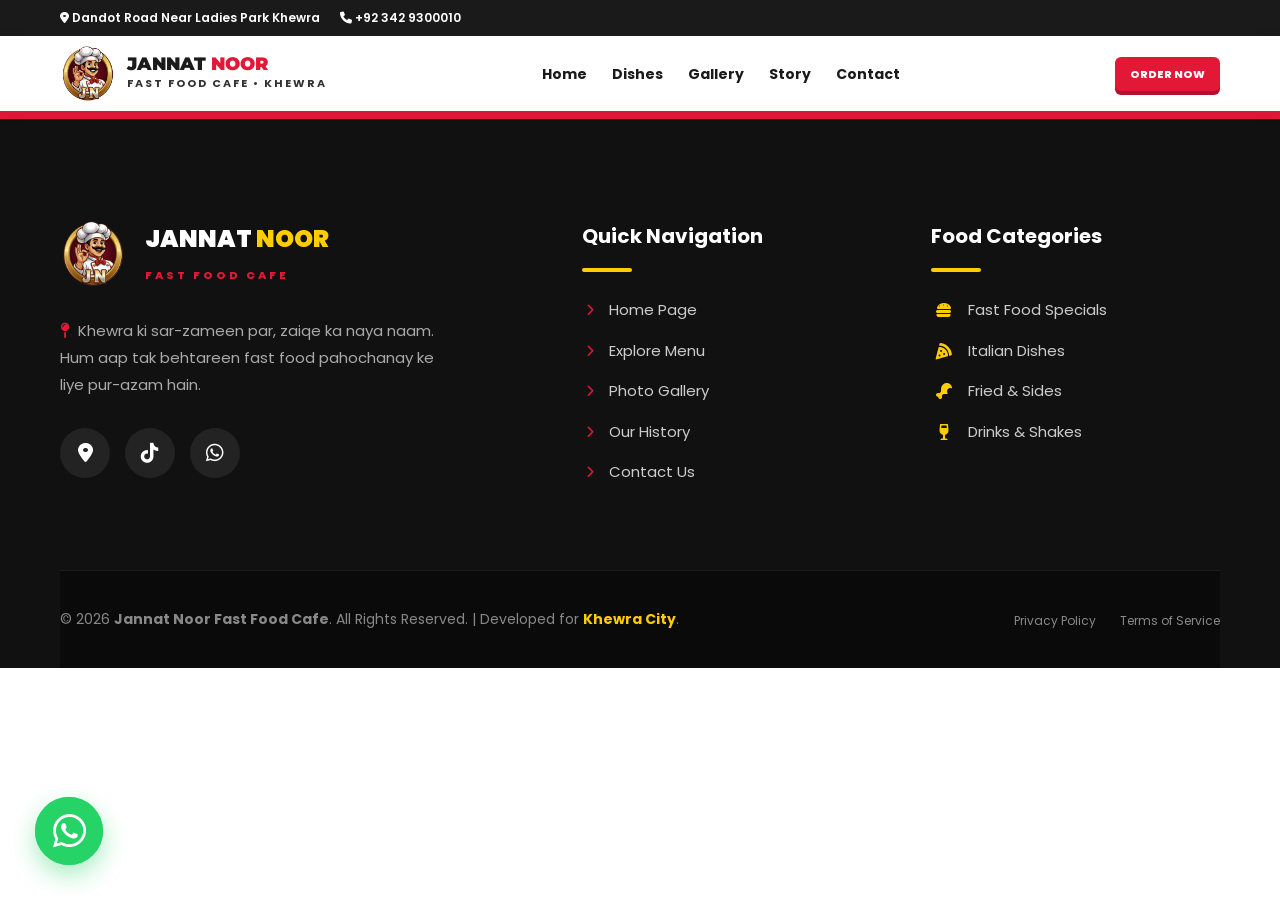
==== about.html @ 12963f81 "Add files via upload" ====
<!DOCTYPE html>
<html lang="en">
<head>
    <meta charset="UTF-8">
    <meta name="viewport" content="width=device-width, initial-scale=1.0">
    <title>Jannat Noor Fast Food Cafe in Khewra</title>
    
    <link rel="stylesheet" href="https://cdnjs.cloudflare.com/ajax/libs/font-awesome/6.0.0/css/all.min.css">
    <link rel="icon" type="image/png" href="images/jannatnoorfastfood_favicon.png">

    <link rel="preconnect" href="https://fonts.googleapis.com">
    <link rel="preconnect" href="https://fonts.gstatic.com" crossorigin>
    <link href="https://fonts.googleapis.com/css2?family=Montserrat:wght@700;900&family=Poppins:wght@300;400;600;700&display=swap" rel="stylesheet">
     
    <link rel="stylesheet" href="style.css">
<body>
    <div class="sidebar-overlay" id="overlay"></div>

    <div class="sidebar" id="sidebar">
        <i class="fa fa-times close-sidebar" id="closeBtn"></i>
        <ul class="side-menu">
            <li><a href="index.html"><i class="fa fa-home"></i> Home</a></li>
            <li><a href="menu.html"><i class="fa fa-utensils"></i> Our Dishes</a></li>
            <li><a href="gallery.html"><i class="fa fa-camera"></i> Photo Gallery</a></li>
            <li><a href="about.html"><i class="fa fa-info-circle"></i> Our Story</a></li>
            <li><a href="contact.html"><i class="fa fa-map-marker-alt"></i> Find Us</a></li>
        </ul>
        <a href="https://wa.me/+923429300010" class="nav-order-btn" style="display: block; text-align: center; margin-top: 20px;">Order Now</a>
    </div>

    <section id="top-bar">
        <div class="top-bar-container">
            <div class="top-bar-info">
                <span><i class="fa fa-map-marker-alt"></i> Dandot Road Near Ladies Park Khewra</span>
                <span><i class="fa fa-phone"></i> +92 342 9300010</span>
            </div>
        </div>
    </section>

    <header id="main-header">
        <div class="header-container">
            <div class="sidebar-toggle" id="openBtn">
                <i class="fa fa-bars"></i>
            </div>

            <a href="index.html" class="brand-wrapper">
                <img src="images/jannatnoorfastfood_favicon.png" alt="Logo" class="main-logo">
                <div class="brand-text-box">
                    <h1 class="brand-name">Jannat <span>Noor</span></h1>
                    <span class="brand-location">Fast Food Cafe • Khewra</span>
                </div>
            </a>

            <nav>
                <ul class="desktop-nav">
                    <li><a href="index.html">Home</a></li>
                    <li><a href="menu.html">Dishes</a></li>
                    <li><a href="gallery.html">Gallery</a></li>
                    <li><a href="about.html">Story</a></li>
                    <li><a href="contact.html">Contact</a></li>

                </ul>
            </nav>

            <a href="https://wa.me/+923429300010" class="nav-order-btn" style="font-size: 11px; padding: 8px 15px; display: inline-block; @media (min-width: 1024px) { display: none; }">Order Now</a>
        </div>
    </header>

    <footer id="site-footer" class="footer-commercial">
        <div class="container footer-wrapper">
            
            <div class="footer-grid-layout">
                
                <div class="footer-col brand-col" data-aos="fade-up">
                    <div class="footer-logo-box">
                        <img src="images/jannatnoorfastfood_favicon.png" alt="Jannat Noor Footer Logo" class="footer-logo-img">
                        <div class="footer-brand-text">
                            <h4>JANNAT <span>NOOR</span></h4>
                            <small>Fast Food Cafe</small>
                        </div>
                    </div>
                    <p class="brand-bio-text">
                        <i class="fa-solid fa-map-pin" style="color: var(--clr-red); margin-right: 5px;"></i>
                        Khewra ki sar-zameen par, zaiqe ka naya naam. Hum aap tak behtareen fast food pahochanay ke liye pur-azam hain.
                    </p>
                    <div class="footer-social-icons">
                        
                        <a href="http://googleusercontent.com/maps.google.com/9" target="_blank" title="Location on Maps" class="social-icon-box maps-hover">
                            <i class="fa-solid fa-location-dot"></i>
                        </a>
                        
                        <a href="https://www.tiktok.com/@jannatnoorfastcafe" target="_blank" title="TikTok" class="social-icon-box tiktok-hover">
                            <i class="fa-brands fa-tiktok"></i>
                        </a>
                        <a href="https://wa.me/+923429300010" target="_blank" title="WhatsApp" class="social-icon-box whatsapp-hover">
                            <i class="fa-brands fa-whatsapp"></i>
                        </a>
                    </div>
                </div>

                <div class="footer-col links-col" data-aos="fade-up" data-delay="150">
                    <h5 class="footer-heading">Quick Navigation</h5>
                    <div class="footer-line"></div>
                    <ul class="footer-links-list">
                        <li><a href="index.html"><i class="fa-solid fa-chevron-right link-arrow"></i> Home Page</a></li>
                        <li><a href="menu.html"><i class="fa-solid fa-chevron-right link-arrow"></i> Explore Menu</a></li>
                        <li><a href="gallery.html"><i class="fa-solid fa-chevron-right link-arrow"></i> Photo Gallery</a></li>
                        <li><a href="about.html"><i class="fa-solid fa-chevron-right link-arrow"></i> Our History</a></li>
                        <li><a href="contact.html"><i class="fa-solid fa-chevron-right link-arrow"></i> Contact Us</a></li>
                    </ul>
                </div>

                <div class="footer-col links-col" data-aos="fade-up" data-delay="300">
                    <h5 class="footer-heading">Food Categories</h5>
                    <div class="footer-line"></div>
                    <ul class="footer-links-list">
                        <li><a href="menu.html#fast-food"><i class="fa-solid fa-burger category-icon"></i> Fast Food Specials</a></li>
                        <li><a href="menu.html#italian"><i class="fa-solid fa-pizza-slice category-icon"></i> Italian Dishes</a></li>
                        <li><a href="menu.html#fried-sides"><i class="fa-solid fa-drumstick-bite category-icon"></i> Fried & Sides</a></li>
                        
                        <li><a href="menu.html#drinks"><i class="fa-solid fa-wine-glass category-icon"></i> Drinks & Shakes</a></li>
                    </ul>
                </div>

            </div>

            <div class="footer-bottom-bar">
                <div class="bottom-flex-container">
                    <div class="copyright-text">
                        <p>© 2026 <strong>Jannat Noor Fast Food Cafe</strong>. All Rights Reserved. | Developed for <span>Khewra City</span>.</p>
                    </div>
                    <div class="footer-legal-links">
                        <a href="privacy-policy.html">Privacy Policy</a>
                        <a href="terms.html">Terms of Service</a>
                    </div>
                </div>
            </div>

        </div>
    </footer>

    <a href="https://wa.me/+923429300010" class="floating-whatsapp-btn" target="_blank">
        <i class="fa-brands fa-whatsapp"></i>
        <span class="pulse-ring"></span>
    </a>

    <button id="scrollToTopBtn" title="Go to top">
        <i class="fa-solid fa-arrow-up"></i>
    </button>
    <script src="script.js"></script>
</body>
</html>
---- style.css ----
:root {
            --clr-yellow: #ffcc00;
            --clr-red: #e31837;
            --clr-red-dark: #b2122d;
            --clr-black: #1a1a1a;
            --clr-white: #ffffff;
            --clr-text: #333333;
            --transition-smooth: all 0.4s cubic-bezier(0.165, 0.84, 0.44, 1);
            --radius-main: 6px;
        }

        * { margin: 0; padding: 0; box-sizing: border-box; outline: none; }
        body { font-family: 'Poppins', sans-serif; background-color: var(--clr-white); color: var(--clr-text); line-height: 1.7; overflow-x: hidden; }

        /* 1. TOP BAR - Clean Location & Contact */
        #top-bar { background-color: var(--clr-black); color: var(--clr-white); padding: 8px 0; font-size: 12px; font-weight: 600; }
        .top-bar-container { max-width: 1200px; margin: 0 auto; padding: 0 20px; display: flex; justify-content: space-between; align-items: center; }
        .top-bar-info { display: flex; gap: 20px; width: 100%; justify-content: center; }
        @media (min-width: 768px) { .top-bar-info { justify-content: flex-start; } }

        /* 2. HEADER - Logo + Brand Name + Order Now */
        #main-header { background: var(--clr-white); padding: 10px 0; position: sticky; top: 0; z-index: 1000; box-shadow: 0 2px 15px rgba(0,0,0,0.05); }
        .header-container { max-width: 1200px; margin: 0 auto; padding: 0 20px; display: flex; justify-content: space-between; align-items: center; }
        
        /* Logo & Brand Text Combined */
        .brand-wrapper { display: flex; align-items: center; gap: 12px; text-decoration: none; }
        .main-logo { height: 55px; width: auto; transition: 0.4s; }
        .brand-text-box { display: flex; flex-direction: column; }
        .brand-name { font-family: 'Montserrat', sans-serif; font-weight: 900; color: var(--clr-black); font-size: 18px; line-height: 1.1; text-transform: uppercase; }
        .brand-name span { color: var(--clr-red); }
        .brand-location { font-size: 11px; font-weight: 700; color: var(--clr-text); letter-spacing: 2px; text-transform: uppercase; }

        /* Sidebar Toggle Button */
        .sidebar-toggle { font-size: 24px; cursor: pointer; color: var(--clr-black); display: block; }
        @media (min-width: 1024px) { .sidebar-toggle { display: none; } }

        /* Desktop Nav - Hidden on mobile */
        .desktop-nav { display: none; gap: 25px; list-style: none; }
        @media (min-width: 1024px) { .desktop-nav { display: flex; align-items: center; } }
        .desktop-nav a { text-decoration: none; color: var(--clr-black); font-weight: 700; font-size: 14px; transition: 0.3s; }
        .desktop-nav a:hover { color: var(--clr-red); }

        /* Header Order Button */
        .nav-order-btn { background-color: var(--clr-red); color: white !important; padding: 10px 20px; border-radius: var(--radius-main); font-weight: 800; font-size: 13px; text-transform: uppercase; text-decoration: none; box-shadow: 0 4px 0 var(--clr-red-dark); transition: 0.2s; }
        .nav-order-btn:hover { transform: translateY(2px); box-shadow: 0 2px 0 var(--clr-red-dark); }

        /* 3. SIDEBAR NAVIGATION (Mobile Interaction) */
        .sidebar { position: fixed; top: 0; left: -280px; width: 280px; height: 100%; background: var(--clr-black); z-index: 2000; transition: 0.4s var(--transition-smooth); padding: 40px 30px; }
        .sidebar.active { left: 0; }
        .sidebar-overlay { position: fixed; top: 0; left: 0; width: 100%; height: 100%; background: rgba(0,0,0,0.5); z-index: 1999; display: none; }
        .sidebar-overlay.active { display: block; }
        .close-sidebar { position: absolute; top: 20px; right: 20px; color: white; font-size: 24px; cursor: pointer; }
        .side-menu { list-style: none; margin-top: 40px; }
        .side-menu li { margin-bottom: 25px; }
        .side-menu a { color: white; text-decoration: none; font-size: 18px; font-weight: 600; display: flex; align-items: center; gap: 15px; }
        .side-menu a:hover { color: var(--clr-yellow); }

        /* 4. HERO AREA & LARGER STRIP */
        #hero-area { background-color: var(--clr-yellow); padding: 80px 0; overflow: hidden; position: relative; }
        .hero-overlay { max-width: 1200px; margin: 0 auto; padding: 0 20px; display: flex; align-items: center; flex-direction: row; }
        .hero-text-content { flex: 1.2; }
        .hero-visual { flex: 0.8; display: flex; justify-content: center; }

        /* Larger Welcome Strip */
        .hero-subtitle { background: var(--clr-white); color: var(--clr-black); display: inline-block; padding: 12px 25px; font-weight: 900; font-size: 16px; margin-bottom: 25px; border-radius: 4px; box-shadow: 4px 4px 0 rgba(0,0,0,0.1); text-transform: uppercase; letter-spacing: 1px; }
        
        .hero-title { font-family: 'Montserrat', sans-serif; font-size: clamp(2rem, 5vw, 4rem); font-weight: 900; line-height: 1.1; margin-bottom: 25px; }
        .hero-title span { color: var(--clr-red); text-shadow: 2px 2px 0 rgba(0,0,0,0.05); }
        .hero-description { font-size: 1.1rem; color: rgba(0,0,0,0.7); margin-bottom: 35px; max-width: 550px; }

        .btn { display: inline-block; padding: 16px 36px; font-family: 'Montserrat', sans-serif; font-weight: 700; text-transform: uppercase; text-decoration: none; border-radius: var(--radius-main); transition: 0.3s; }
        .btn-main { background-color: var(--clr-red); color: white; box-shadow: 0 5px 0 var(--clr-red-dark); }
        .btn-outline { background-color: white; color: var(--clr-black); margin-left: 10px; border: 2px solid var(--clr-black); }

        /* VISUAL SYMBOLS IN STATS */
        .hero-stats { display: flex; gap: 20px; margin-top: 50px; flex-wrap: wrap; }
        .stat-item { background: rgba(255,255,255,0.6); padding: 15px 20px; border-radius: 8px; display: flex; align-items: center; gap: 12px; border: 1px solid rgba(255,255,255,0.8); flex: 1; min-width: 160px; }
        .stat-icon { background: var(--clr-red); color: white; width: 40px; height: 40px; border-radius: 50%; display: flex; align-items: center; justify-content: center; font-size: 18px; }
        .stat-number { font-weight: 800; font-size: 13px; color: var(--clr-black); text-transform: uppercase; line-height: 1.2; }

        .main-brand-img { width: 100%; max-width: 500px; filter: drop-shadow(0 20px 30px rgba(0,0,0,0.15)); animation: floating 6s ease-in-out infinite; }
        @keyframes floating { 0%, 100% { transform: translateY(0); } 50% { transform: translateY(-20px); } }

        @media (max-width: 992px) {
            .hero-overlay { flex-direction: column-reverse; text-align: center; }
            .hero-text-content { margin-top: 40px; }
            .hero-actions { justify-content: center; }
            .hero-stats { justify-content: center; }
        }

        /* --- ABOUT US STYLING --- */
        #about-us-section { padding: 100px 0; background-color: var(--clr-white); overflow: hidden; }
        .about-wrapper { max-width: 1100px; margin: 0 auto; padding: 0 20px; }

        /* CEO Header Animation */
        .ceo-visual-header { text-align: center; margin-bottom: 60px; position: relative; }
        .ceo-img-container { 
            position: relative; 
            width: 300px; 
            height: 300px; 
            margin: 0 auto 30px; 
            border-radius: 50%; 
            padding: 10px;
            background: linear-gradient(45deg, var(--clr-red), var(--clr-yellow));
            animation: pulseGlow 3s infinite;
        }
        .ceo-img { width: 100%; height: 100%; border-radius: 50%; object-fit: cover; border: 5px solid white; transition: 0.5s; }
        .ceo-img-container:hover .ceo-img { transform: scale(1.05); }
        .ceo-badge { position: absolute; bottom: 0; right: 0; background: var(--clr-red); color: white; padding: 8px 15px; border-radius: 50px; font-size: 11px; font-weight: 800; text-transform: uppercase; box-shadow: 0 5px 15px rgba(0,0,0,0.2); }

        .ceo-name-tag h3 { font-size: 24px; margin-bottom: 5px; }
        .ceo-name-tag p { color: var(--clr-red); font-weight: 800; text-transform: uppercase; font-size: 12px; letter-spacing: 1px; }

        /* Centered Headings */
        .about-text-center { text-align: center; max-width: 800px; margin: 0 auto 60px; }
        .sub-badge-center { color: var(--clr-red); font-weight: 800; text-transform: uppercase; font-size: 14px; letter-spacing: 2px; }
        .main-heading-center { font-size: clamp(2rem, 5vw, 3rem); margin: 15px 0; }
        .main-heading-center span { color: var(--clr-red); }
        .divider-center { width: 80px; height: 5px; background: var(--clr-yellow); margin: 0 auto 30px; }
        .about-description-center { font-size: 1.1rem; color: #555; }

        /* Vision & Mission Grid (Left & Right) */
        .vm-split-grid { display: flex; gap: 30px; }
        .vm-box { flex: 1; background: #fffdf5; padding: 40px; border-radius: 12px; border: 1px solid #f9f0d5; text-align: center; transition: 0.4s; }
        .vm-box:hover { transform: translateY(-10px); background: white; border-color: var(--clr-red); box-shadow: 0 15px 40px rgba(0,0,0,0.05); }
        .vm-icon { font-size: 35px; color: var(--clr-red); margin-bottom: 20px; }
        .vm-box h4 { font-size: 20px; margin-bottom: 15px; }
        .vm-box p { font-size: 14px; color: #666; }

        /* --- FEATURES STYLING --- */
        #services-features { padding: 100px 0; background-color: #fafafa; }
        .section-header-center { text-align: center; margin-bottom: 60px; }
        .feature-main-title { font-size: 2.5rem; }
        .feature-main-title span { color: var(--clr-red); }

        .features-commercial-grid { display: grid; grid-template-columns: repeat(4, 1fr); gap: 20px; }
        .feature-commercial-card { 
            background: white; 
            padding: 35px 25px; 
            border-radius: 12px; 
            text-align: center; 
            box-shadow: 0 5px 15px rgba(0,0,0,0.03); 
            transition: 0.4s; 
            border-top: 4px solid var(--clr-yellow); 
        }
        .feature-commercial-card:hover { transform: translateY(-10px); border-top-color: var(--clr-red); box-shadow: 0 15px 35px rgba(227, 24, 55, 0.1); }
        
        .f-symbol-box { font-size: 40px; color: var(--clr-red); margin-bottom: 20px; }
        .feature-commercial-card h4 { font-size: 17px; margin-bottom: 15px; }
        .feature-commercial-card p { font-size: 13px; color: #777; margin-bottom: 20px; }
        
        .f-check-list { list-style: none; text-align: left; border-top: 1px solid #eee; padding-top: 15px; }
        .f-check-list li { font-size: 11px; font-weight: 700; color: #333; margin-bottom: 5px; display: flex; align-items: center; gap: 8px; }
        .f-check-list li i { color: var(--clr-red); font-size: 10px; }

        /* --- MOBILE INTERACTIVE QUERIES --- */
        @media (max-width: 992px) {
            .features-commercial-grid { grid-template-columns: repeat(2, 1fr); }
            .vm-split-grid { flex-direction: column; }
        }

        @media (max-width: 600px) {
            .features-commercial-grid { grid-template-columns: 1fr; }
            .ceo-img-container { width: 180px; height: 180px; }
            .feature-main-title { font-size: 1.8rem; }
            .vm-box { padding: 30px 20px; }
        }

        @keyframes pulseGlow {
            0% { box-shadow: 0 0 0 0 rgba(227, 24, 55, 0.4); }
            70% { box-shadow: 0 0 0 20px rgba(227, 24, 55, 0); }
            100% { box-shadow: 0 0 0 0 rgba(227, 24, 55, 0); }
        }
  
        /* ============================================================
           10. CATEGORY GRID STYLING
           ============================================================ */
        .category-section {
            padding: 100px 0;
            background-color: var(--clr-white);
            position: relative;
        }

        .menu-wrapper {
            max-width: 1200px;
            margin: 0 auto;
            padding: 0 20px;
        }

        /* Header Styling */
        .menu-header-box {
            text-align: center;
            max-width: 700px;
            margin: 0 auto 60px;
        }

        .commercial-badge {
            color: var(--clr-red);
            font-weight: 800;
            text-transform: uppercase;
            font-size: 13px;
            letter-spacing: 2px;
            display: block;
            margin-bottom: 10px;
        }

        .menu-title-main {
            font-size: clamp(2.2rem, 5vw, 3rem);
            margin-bottom: 20px;
        }

        .menu-title-main span { color: var(--clr-red); }

        .red-bar-divider {
            width: 70px;
            height: 5px;
            background-color: var(--clr-yellow);
            margin: 0 auto 25px;
            border-radius: 50px;
        }

        .menu-intro-text {
            color: var(--clr-text-light);
            font-size: 1.1rem;
            line-height: 1.6;
        }

        /* --- THE CATEGORY GRID --- */
        .category-main-grid {
            display: grid;
            grid-template-columns: repeat(4, 1fr);
            gap: 25px;
            margin-bottom: 60px;
        }

        .category-type-card {
            background: white;
            border-radius: 15px;
            overflow: hidden;
            display: block;
            text-decoration: none;
            box-shadow: 0 10px 30px rgba(0,0,0,0.05);
            transition: var(--transition-smooth);
            border: 1px solid #f0f0f0;
            text-align: center;
        }

        .category-type-card:hover {
            transform: translateY(-12px);
            box-shadow: 0 25px 50px rgba(227, 24, 55, 0.12);
            border-color: var(--clr-red);
        }

        /* Card Top Visual */
        .card-visual {
            height: 200px;
            position: relative;
            display: flex;
            align-items: center;
            justify-content: center;
            overflow: hidden;
        }

        .bg-light-red { background-color: #fff5f5; }
        .bg-light-yellow { background-color: #fffdf0; }
        .bg-light-gray { background-color: #f8f9fa; }
        .bg-light-blue { background-color: #f0f7ff; }

        .type-img {
            width: 200px;
            height: auto;
            z-index: 2;
            transition: 0.5s;
            filter: drop-shadow(0 10px 15px rgba(0,0,0,0.1));
        }

        .floating-icon {
            position: absolute;
            font-size: 80px;
            color: rgba(0,0,0,0.03);
            right: -10px;
            bottom: -10px;
            transform: rotate(-15deg);
            transition: 0.4s;
        }

        .category-type-card:hover .type-img {
            transform: scale(1.2) rotate(5deg);
        }

        .category-type-card:hover .floating-icon {
            color: rgba(227, 24, 55, 0.05);
            transform: rotate(0deg) scale(1.1);
        }

        /* Card Info */
        .card-info {
            padding: 30px 20px;
        }

        .card-info h3 {
            font-size: 1.4rem;
            margin-bottom: 8px;
            color: var(--clr-black);
            transition: 0.3s;
        }

        .category-type-card:hover h3 { color: var(--clr-red); }

        .card-info p {
            font-size: 13px;
            color: var(--clr-text-light);
            margin-bottom: 20px;
            font-weight: 500;
        }

        .explore-btn {
            font-size: 12px;
            font-weight: 800;
            color: var(--clr-red);
            text-transform: uppercase;
            letter-spacing: 1px;
            display: flex;
            align-items: center;
            justify-content: center;
            gap: 8px;
        }

        /* --- FULL MENU CTA --- */
        .full-menu-section {
            text-align: center;
            margin-top: 40px;
        }

        .cta-glass-box {
            background: var(--clr-gray-bg);
            padding: 40px;
            border-radius: 20px;
            display: inline-block;
            width: 100%;
            border: 1px dashed #ddd;
        }

        .cta-glass-box h4 {
            font-size: 1.2rem;
            margin-bottom: 20px;
            text-transform: none;
            font-family: 'Poppins', sans-serif;
            font-weight: 600;
        }

        /* --- MOBILE INTERACTIVE QUERIES --- */
        @media (max-width: 1024px) {
            .category-main-grid { grid-template-columns: repeat(2, 1fr); gap: 20px; }
        }

        @media (max-width: 600px) {
            .category-main-grid { grid-template-columns: 1fr; }
            .category-section { padding: 60px 0; }
            .card-visual { height: 160px; }
            .cta-glass-box { padding: 30px 20px; }
            .cta-glass-box h4 { font-size: 1rem; }
        }

        /* Advanced Hover Animation for mobile touch */
        @media (hover: none) {
            .category-type-card:active {
                transform: scale(0.98);
                background-color: #fdfdfd;
            }
        }

        .contact-wrapper {
            padding: 100px 0;
            background-color: #fdfdfd;
            background-image: radial-gradient(#eee 1px, transparent 1px);
            background-size: 30px 30px;
        }

        .contact-main-container {
            max-width: 1200px;
            margin: 0 auto;
            padding: 0 20px;
        }

        /* Header Area */
        .contact-header-area {
            text-align: center;
            max-width: 800px;
            margin: 0 auto 60px;
        }

        .contact-badge-commercial {
            background: var(--clr-yellow);
            color: var(--clr-black);
            padding: 6px 18px;
            border-radius: 4px;
            font-weight: 800;
            text-transform: uppercase;
            font-size: 12px;
            letter-spacing: 2px;
            box-shadow: 4px 4px 0 var(--clr-red);
        }

        .contact-main-heading { font-size: clamp(2.2rem, 5vw, 3rem); margin: 25px 0 15px; }
        .contact-main-heading span { color: var(--clr-red); }
        .contact-red-line { width: 60px; height: 5px; background-color: var(--clr-red); margin: 0 auto 25px; }
        .contact-sub-text { color: var(--clr-text-light); font-size: 1.1rem; }

        /* CONTACT GRID - Balanced Layout */
        .contact-details-grid {
            display: grid;
            grid-template-columns: 1fr 1.5fr;
            gap: 30px;
            align-items: stretch; /* Ensures columns have same height */
        }

        /* --- LEFT SIDE: TWO EQUAL BOXES --- */
        .contact-info-cards {
            display: flex;
            flex-direction: column;
            gap: 30px; /* Space between the two boxes */
        }

        .equal-height-box {
            flex: 1; /* Makes both boxes take equal vertical space */
            background: var(--clr-white);
            padding: 40px 30px;
            border-radius: 15px;
            display: flex;
            flex-direction: column; /* Vertical stacking for internal elements */
            justify-content: center;
            box-shadow: 0 5px 20px rgba(0,0,0,0.03);
            border: 1px solid #f0f0f0;
            transition: var(--transition-smooth);
            text-align: center; /* Center text for professional look */
        }

        .equal-height-box:hover {
            transform: translateY(-5px);
            border-color: var(--clr-red);
            box-shadow: 0 20px 40px rgba(227, 24, 55, 0.1);
        }

        .info-icon-box {
            width: 70px;
            height: 70px;
            background: #fff5f5;
            color: var(--clr-red);
            border-radius: 50%;
            display: flex;
            align-items: center;
            justify-content: center;
            font-size: 30px;
            margin: 0 auto 20px;
            transition: 0.3s;
        }

        .color-whatsapp { background: #e9f7ef; color: #27ae60; }
        .equal-height-box:hover .info-icon-box { background: var(--clr-red); color: white; transform: rotateY(360deg); }

        .info-text-box h4 { font-size: 20px; margin-bottom: 12px; color: var(--clr-black); }
        .info-text-box p { font-size: 15px; color: var(--clr-text-light); margin-bottom: 20px; }
        .info-link-btn { font-size: 13px; font-weight: 800; color: var(--clr-red); text-transform: uppercase; text-decoration: none; display: flex; align-items: center; justify-content: center; gap: 10px; }

        /* --- RIGHT SIDE: MAP --- */
        .map-embed-wrapper {
            position: relative;
            border-radius: 20px;
            overflow: hidden;
            box-shadow: 0 20px 50px rgba(0,0,0,0.1);
            border: 10px solid white;
            height: 100%;
            min-height: 500px;
        }

        .google-map-iframe { filter: contrast(1.1); transition: 0.5s; }

        .map-overlay-hint {
            position: absolute;
            top: 20px;
            left: 50%;
            transform: translateX(-50%);
            background: var(--clr-black);
            color: white;
            padding: 8px 20px;
            border-radius: 50px;
            font-size: 12px;
            font-weight: 700;
            z-index: 5;
            pointer-events: none;
            box-shadow: 0 5px 15px rgba(0,0,0,0.3);
        }

        /* ============================================================
           RESPONSIVE PART 4 (Updated)
           ============================================================ */
        @media (max-width: 992px) {
            .contact-details-grid { grid-template-columns: 1fr; }
            .map-embed-wrapper { min-height: 400px; order: -1; }
            .equal-height-box { padding: 30px; }
        }

        @media (max-width: 600px) {
            .contact-main-heading { font-size: 2rem; }
            .equal-height-box { min-height: 250px; }
        }

        .footer-commercial {
            background-color: #111111;
            color: #ffffff;
            padding: 100px 0 0;
            position: relative;
            border-top: 8px solid var(--clr-red);
        }

        .footer-wrapper { max-width: 1200px; margin: 0 auto; padding: 0 20px; }

        .footer-grid-layout {
            display: grid;
            grid-template-columns: 1.6fr 1fr 1fr;
            gap: 60px;
            padding-bottom: 70px;
        }

        /* --- COLUMN 1: BRANDING & SOCIAL --- */
        .footer-logo-box { display: flex; align-items: center; gap: 20px; margin-bottom: 30px; }
        .footer-logo-img { height: 65px; width: auto; }
        .footer-brand-text h4 { font-size: 24px; color: white; margin: 0; font-weight: 900; }
        .footer-brand-text h4 span { color: var(--clr-yellow); }
        .footer-brand-text small { text-transform: uppercase; font-weight: 800; color: var(--clr-red); font-size: 11px; letter-spacing: 3px; }

        .brand-bio-text { color: #aaaaaa; font-size: 15px; line-height: 1.8; margin-bottom: 30px; max-width: 380px; }

        /* FIX: NO-SHAKE SOCIAL ICONS */
        .footer-social-icons { display: flex; gap: 15px; }
        
        .social-icon-box {
            width: 50px; height: 50px; 
            background: rgba(255, 255, 255, 0.08); 
            color: white;
            border-radius: 50%; 
            display: flex; 
            align-items: center; 
            justify-content: center;
            font-size: 20px; 
            transition: background 0.3s ease, transform 0.3s ease; /* Smooth transition */
            border: 2px solid transparent; /* Static border to prevent layout shift */
            text-decoration: none;
            cursor: pointer;
            transform: translateZ(0); /* Anti-shake hardware acceleration */
        }

        .social-icon-box:hover {
            transform: translateY(-8px);
            border-color: rgba(255, 255, 255, 0.2);
        }

        .maps-hover:hover { background-color: var(--clr-red); }
        .tiktok-hover:hover { background-color: #000; }
        .whatsapp-hover:hover { background-color: #25d366; }

        /* --- COLUMNS 2 & 3: LINKS & SYMBOLS --- */
        .footer-heading { font-size: 20px; color: white; margin-bottom: 15px; font-weight: 700; }
        .footer-line { width: 50px; height: 4px; background: var(--clr-yellow); margin-bottom: 25px; border-radius: 50px; }
        .footer-links-list { list-style: none; }
        .footer-links-list li { margin-bottom: 15px; }
        .footer-links-list a { color: #cccccc; text-decoration: none; font-size: 15px; display: flex; align-items: center; gap: 12px; transition: 0.3s; }

        .link-arrow { font-size: 12px; color: var(--clr-red); transition: 0.3s; width: 15px; text-align: center; }
        .category-icon { font-size: 16px; color: var(--clr-yellow); width: 25px; text-align: center; }

        .footer-links-list a:hover { color: var(--clr-yellow); padding-left: 8px; }
        .footer-links-list a:hover i { transform: translateX(5px); }

        /* --- FOOTER BOTTOM BAR --- */
        .footer-bottom-bar { border-top: 1px solid rgba(255,255,255,0.08); padding: 35px 0; background-color: #0a0a0a; }
        .bottom-flex-container { display: flex; justify-content: space-between; align-items: center; }
        .copyright-text p { font-size: 14px; color: #888; }
        .copyright-text span { color: var(--clr-yellow); font-weight: 700; }
        .footer-legal-links a { color: #888; text-decoration: none; font-size: 12px; margin-left: 20px; transition: 0.3s; }
        .footer-legal-links a:hover { color: #fff; }

        /* --- FLOATING ELEMENTS --- */
        .floating-whatsapp-btn { position: fixed; bottom: 35px; left: 35px; width: 68px; height: 68px; background-color: #25d366; color: white; border-radius: 50%; display: flex; align-items: center; justify-content: center; font-size: 38px; z-index: 2000; box-shadow: 0 10px 25px rgba(37,211,102,0.4); text-decoration: none; transition: 0.3s; }
        .pulse-ring { position: absolute; width: 100%; height: 100%; border-radius: 50%; border: 2px solid #25d366; animation: wPulse 2s infinite; }
        @keyframes wPulse { 0% { transform: scale(1); opacity: 1; } 100% { transform: scale(1.6); opacity: 0; } }

        #scrollToTopBtn { position: fixed; bottom: 35px; right: 35px; width: 55px; height: 55px; background-color: var(--clr-red); color: white; border: none; border-radius: 50%; cursor: pointer; z-index: 2000; display: none; font-size: 18px; transition: 0.3s; }
        #scrollToTopBtn:hover { background-color: #000; transform: translateY(-5px); }

        @media (max-width: 992px) {
            .footer-grid-layout { grid-template-columns: 1fr; text-align: center; }
            .footer-logo-box, .footer-social-icons, .footer-line, .footer-links-list a { justify-content: center; }
            .bottom-flex-container { flex-direction: column; gap: 20px; }
        }
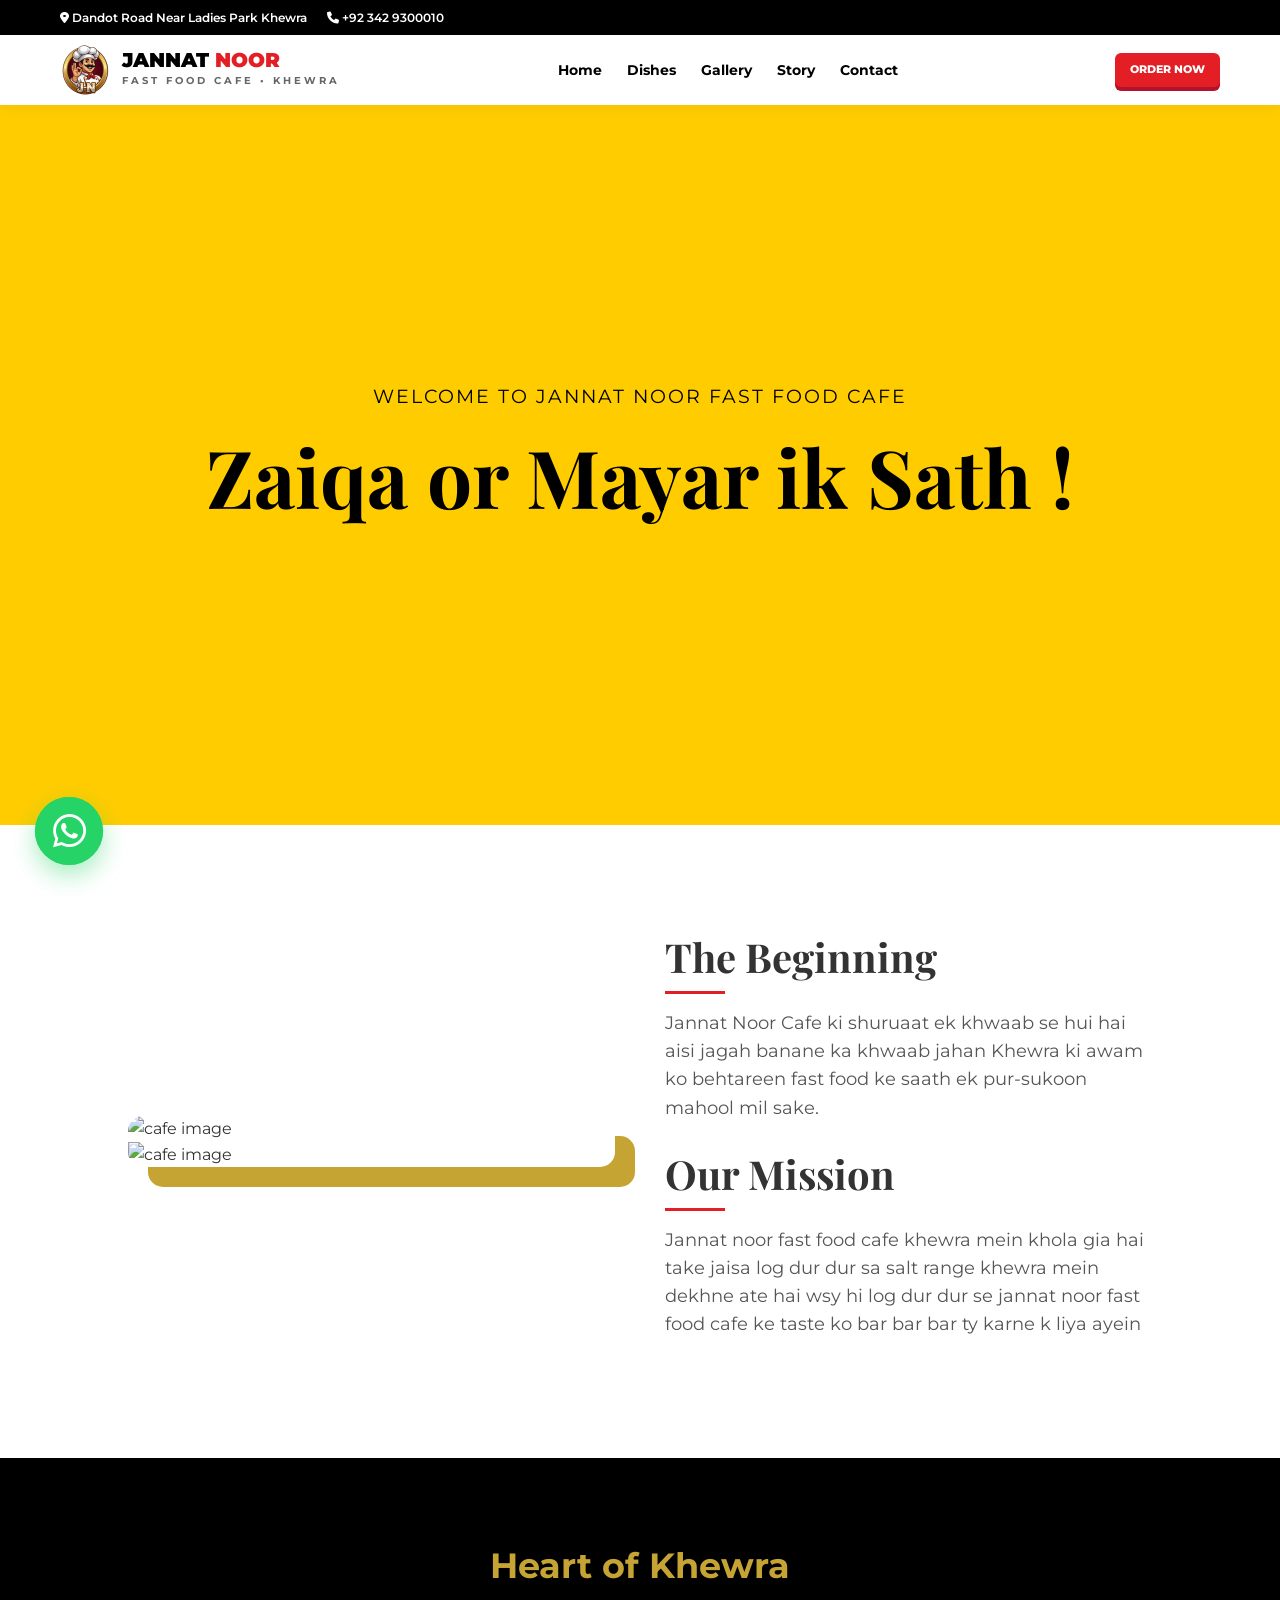
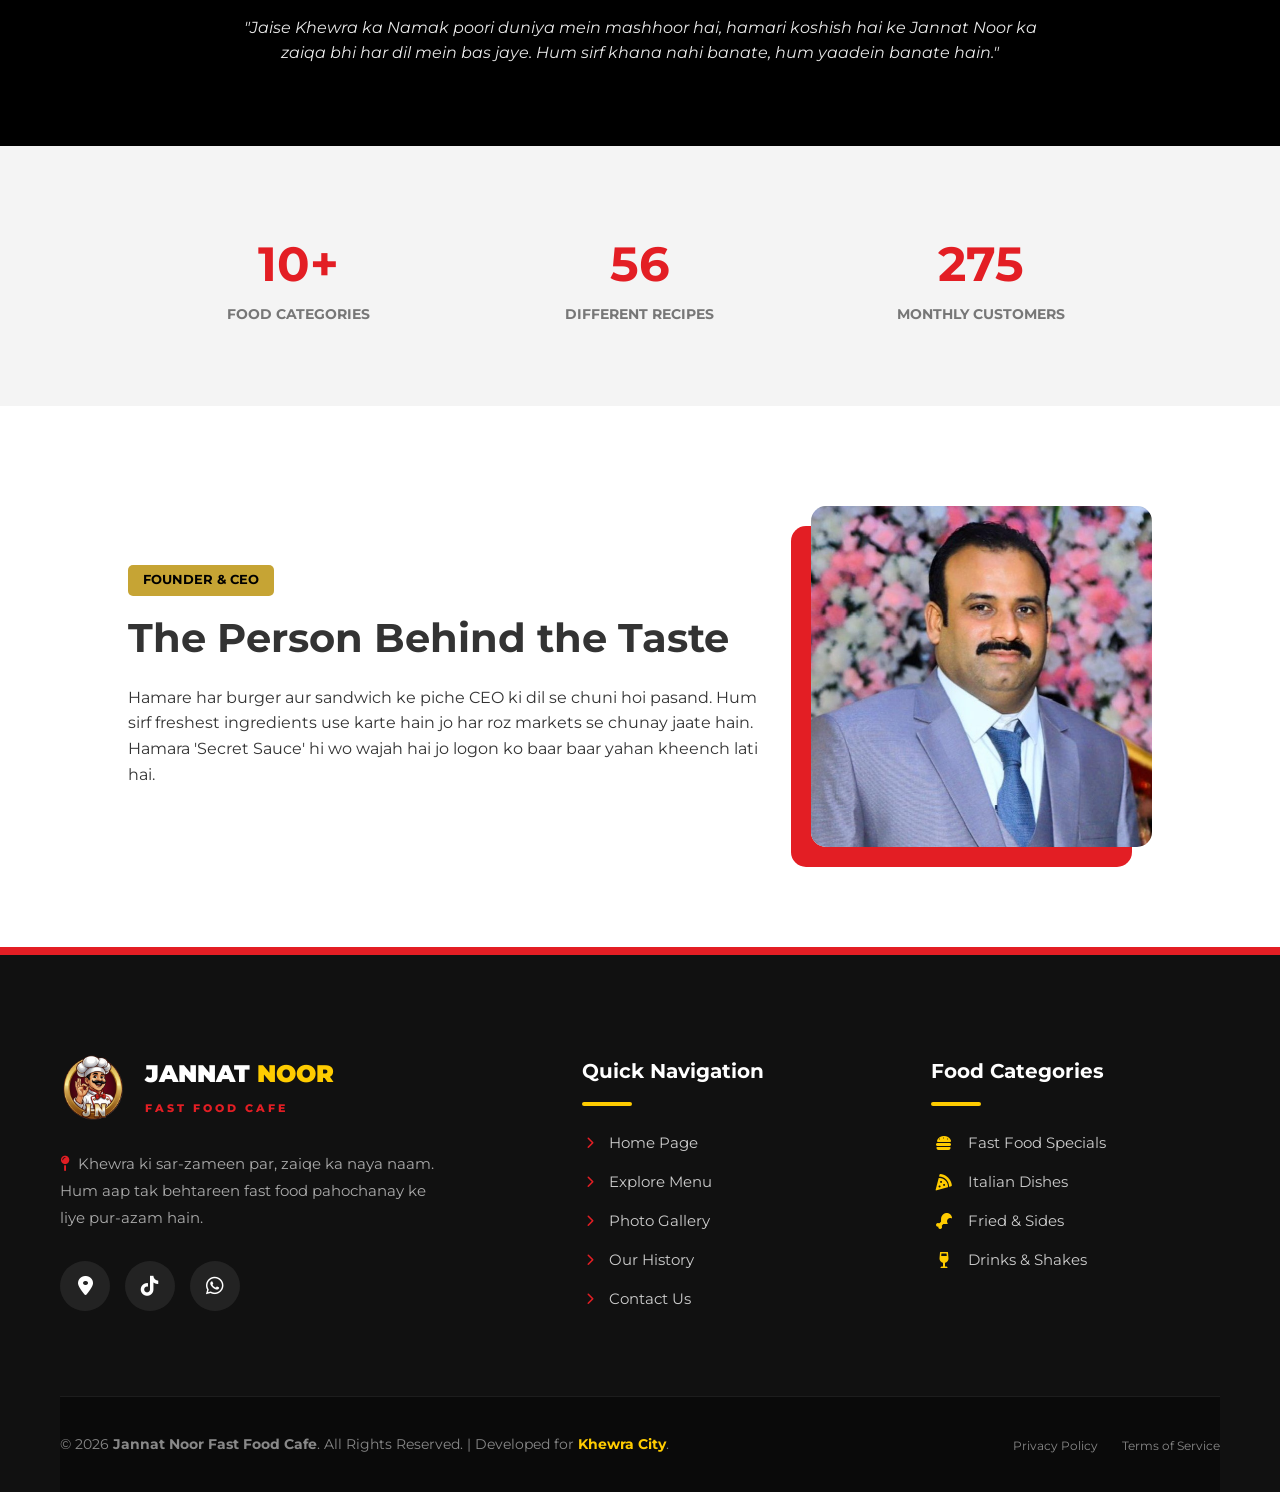
==== commit 3ec0011d: "Add files via upload" ====
--- a/about.html
+++ b/about.html
@@ -14,6 +14,75 @@
     <link href="https://fonts.googleapis.com/css2?family=Montserrat:wght@700;900&family=Poppins:wght@300;400;600;700&display=swap" rel="stylesheet">
      
     <link rel="stylesheet" href="style.css">
+    <link href="https://fonts.googleapis.com/css2?family=Montserrat:wght@400;700;900&family=Playfair+Display:ital,wght@0,700;1,400&display=swap" rel="stylesheet">
+    
+    <style>
+        :root {
+            --clr-red: #e31e24;
+            --clr-black: #000000;
+            --clr-gold: #c6a434;
+            --clr-white: #ffffff;
+            --clr-grey: #f4f4f4;
+            --transition: all 0.6s cubic-bezier(0.25, 1, 0.5, 1);
+        }
+
+        * { margin: 0; padding: 0; box-sizing: border-box; }
+        body { font-family: 'Montserrat', sans-serif; background: var(--clr-white); color: #333; overflow-x: hidden; line-height: 1.6; }
+
+        /* --- LOGO HEADER (Consistency with Home) --- */
+        .nav-header { padding: 20px 50px; background: white; display: flex; justify-content: center; position: sticky; top: 0; z-index: 1000; box-shadow: 0 2px 10px rgba(0,0,0,0.1); }
+        .brand-wrapper { display: flex; align-items: center; gap: 12px; text-decoration: none; }
+        .main-logo { height: 50px; width: auto; }
+        .brand-text-box { display: flex; flex-direction: column; }
+        .brand-name { font-weight: 900; color: var(--clr-black); font-size: 20px; line-height: 0.9; text-transform: uppercase; }
+        .brand-name span { color: var(--clr-red); }
+        .brand-location { font-size: 10px; font-weight: 700; color: #666; letter-spacing: 3px; text-transform: uppercase; margin-top: 4px; }
+
+        /* --- HERO SECTION --- */
+        .about-hero {
+            height: 80vh;
+            background-color:#ffcc00;
+            display: flex; flex-direction: column; justify-content: center; align-items: center;
+            color: white; text-align: center; padding: 20px;
+        }
+        .about-hero h1 { font-family: 'Playfair Display', serif; font-size: clamp(3rem, 8vw, 5rem); margin-bottom: 10px; color: #000000;}
+        .about-hero p { font-size: 1.2rem; letter-spacing: 2px; text-transform: uppercase; color: var(--clr-gold);color: #000000; }
+
+        /* --- STORY SECTION --- */
+        .story-section { padding: 100px 10%; display: grid; grid-template-columns: 1fr 1fr; gap: 50px; align-items: center; }
+        .story-img { position: relative; border-radius: 15px; overflow: hidden; box-shadow: 20px 20px 0 var(--clr-gold); }
+        .story-img img { width: 100%; display: block; transition: 0.5s; }
+        .story-content h2 { font-family: 'Playfair Display', serif; font-size: 2.5rem; margin-bottom: 20px; position: relative; }
+        .story-content h2::after { content: ''; position: absolute; left: 0; bottom: -5px; width: 60px; height: 3px; background: var(--clr-red); }
+        .story-content p { margin-bottom: 20px; font-size: 1.1rem; color: #555; }
+
+        /* --- KHEWRA HERITAGE (Special Section) --- */
+        .heritage-box { background: var(--clr-black); color: white; padding: 80px 10%; text-align: center; }
+        .heritage-box h2 { color: var(--clr-gold); font-size: 2.2rem; margin-bottom: 20px; }
+        .heritage-box p { max-width: 800px; margin: 0 auto; opacity: 0.9; font-style: italic; }
+
+        /* --- STATS COUNTER --- */
+        .stats-grid { display: grid; grid-template-columns: repeat(3, 1fr); text-align: center; padding: 80px 10%; background: var(--clr-grey); }
+        .stat-card h3 { font-size: 3rem; color: var(--clr-red); }
+        .stat-card p { font-weight: 700; text-transform: uppercase; font-size: 0.9rem; color: #777; }
+
+        /* --- CHEF SECTION --- */
+        .chef-section { padding: 100px 10%; display: flex; gap: 50px; align-items: center; flex-direction: row-reverse; }
+        .chef-info h2 { font-size: 2.5rem; margin-bottom: 15px; }
+        .chef-badge { display: inline-block; padding: 5px 15px; background: var(--clr-gold); color: black; font-weight: 700; font-size: 0.8rem; border-radius: 5px; margin-bottom: 10px; }
+
+        /* --- ANIMATIONS --- */
+        .reveal { opacity: 0; transform: translateY(30px); transition: var(--transition); }
+        .reveal.active { opacity: 1; transform: translateY(0); }
+
+        /* --- RESPONSIVE --- */
+        @media (max-width: 768px) {
+            .story-section, .chef-section { grid-template-columns: 1fr; display: block; text-align: center; padding: 60px 5%; }
+            .story-img { margin-bottom: 30px; box-shadow: 10px 10px 0 var(--clr-gold); }
+            .stats-grid { grid-template-columns: 1fr; gap: 30px; }
+            .about-hero h1 { font-size: 3rem; }
+        }
+    </style>
 <body>
     <div class="sidebar-overlay" id="overlay"></div>
 
@@ -66,6 +135,100 @@
             <a href="https://wa.me/+923429300010" class="nav-order-btn" style="font-size: 11px; padding: 8px 15px; display: inline-block; @media (min-width: 1024px) { display: none; }">Order Now</a>
         </div>
     </header>
+
+
+    <section class="about-hero">
+        <p class="reveal">Welcome To Jannat Noor fast food cafe</p>
+        <h1 class="reveal">Zaiqa or Mayar ik Sath !</h1>
+    </section>
+
+    <section class="story-section">
+        <div class="story-img reveal">
+            <img src="images/poster.jpeg" alt="cafe image">
+            <img src="images/poster_2.jpeg" alt="cafe image">
+        </div>
+        <div class="story-content reveal">
+            <h2>The Beginning</h2>
+            <p>Jannat Noor Cafe ki shuruaat ek khwaab se hui hai aisi jagah banane ka khwaab jahan Khewra ki awam ko behtareen fast food ke saath ek pur-sukoon mahool mil sake.</p>
+            <h2>Our Mission</h2>
+            <p>Jannat noor fast food cafe khewra mein khola gia hai take jaisa log dur dur sa salt range khewra mein dekhne ate hai wsy hi log dur dur se jannat noor fast food cafe ke taste ko bar bar bar ty karne k liya ayein </p>
+        </div>
+    </section>
+
+    <section class="heritage-box reveal">
+        <h2>Heart of Khewra</h2>
+        <p>"Jaise Khewra ka Namak poori duniya mein mashhoor hai, hamari koshish hai ke Jannat Noor ka zaiqa bhi har dil mein bas jaye. Hum sirf khana nahi banate, hum yaadein banate hain."</p>
+
+    </section>
+
+    <section class="stats-grid">
+        <div class="stat-card reveal">
+            <h3 class="counter" data-target="10">0</h3>
+            <p>food categories</p>
+        </div>
+        <div class="stat-card reveal">
+            <h3 class="counter" data-target="75">0</h3>
+            <p>Different recipes</p>
+        </div>
+        <div class="stat-card reveal">
+            <h3 class="counter" data-target="1000">0</h3>
+            <p>monthly customers</p>
+        </div>
+    </section>
+
+    <section class="chef-section">
+        <div class="story-img reveal" style="box-shadow: -20px 20px 0 var(--clr-red);">
+            <img src="images/raja_qaiser.jpg" alt="Chef JN">
+        </div>
+        <div class="chef-info reveal">
+            <div class="chef-badge">FOUNDER & CEO</div>
+            <h2>The Person Behind the Taste</h2>
+            <p>Hamare har burger aur sandwich ke piche CEO ki dil se chuni hoi pasand. Hum sirf freshest ingredients use karte hain jo har roz markets se chunay jaate hain.</p>
+            <p>Hamara 'Secret Sauce' hi wo wajah hai jo logon ko baar baar yahan kheench lati hai.</p>
+        </div>
+    </section>
+
+    <script>
+        // --- REVEAL ON SCROLL ---
+        const revealElements = document.querySelectorAll('.reveal');
+        
+        const revealObserver = new IntersectionObserver((entries) => {
+            entries.forEach(entry => {
+                if (entry.isIntersecting) {
+                    entry.target.classList.add('active');
+                }
+            });
+        }, { threshold: 0.1 });
+
+        revealElements.forEach(el => revealObserver.observe(el));
+
+        // --- COUNTER ANIMATION ---
+        const counters = document.querySelectorAll('.counter');
+        const countObserver = new IntersectionObserver((entries) => {
+            entries.forEach(entry => {
+                if (entry.isIntersecting) {
+                    const target = +entry.target.getAttribute('data-target');
+                    const count = +entry.target.innerText;
+                    const speed = 200; 
+
+                    const updateCount = () => {
+                        const current = +entry.target.innerText;
+                        const inc = target / speed;
+                        if (current < target) {
+                            entry.target.innerText = Math.ceil(current + inc);
+                            setTimeout(updateCount, 10);
+                        } else {
+                            entry.target.innerText = target + "+";
+                        }
+                    };
+                    updateCount();
+                    countObserver.unobserve(entry.target); // Run only once
+                }
+            });
+        }, { threshold: 1.0 });
+
+        counters.forEach(counter => countObserver.observe(counter));
+    </script>
 
     <footer id="site-footer" class="footer-commercial">
         <div class="container footer-wrapper">
--- a/style.css
+++ b/style.css
@@ -24,12 +24,47 @@
         .header-container { max-width: 1200px; margin: 0 auto; padding: 0 20px; display: flex; justify-content: space-between; align-items: center; }
         
         /* Logo & Brand Text Combined */
-        .brand-wrapper { display: flex; align-items: center; gap: 12px; text-decoration: none; }
-        .main-logo { height: 55px; width: auto; transition: 0.4s; }
-        .brand-text-box { display: flex; flex-direction: column; }
-        .brand-name { font-family: 'Montserrat', sans-serif; font-weight: 900; color: var(--clr-black); font-size: 18px; line-height: 1.1; text-transform: uppercase; }
-        .brand-name span { color: var(--clr-red); }
-        .brand-location { font-size: 11px; font-weight: 700; color: var(--clr-text); letter-spacing: 2px; text-transform: uppercase; }
+        .brand-wrapper { 
+    display: flex; 
+    align-items: center; 
+    gap: 12px; 
+    text-decoration: none; 
+}
+
+.main-logo { 
+    height: 55px; 
+    width: auto; 
+    transition: 0.4s; 
+}
+
+.brand-text-box { 
+    display: flex; 
+    flex-direction: column;
+    justify-content: center; /* Text ko logo ke sath vertically center karne ke liye */
+}
+
+.brand-name { 
+    font-family: 'Montserrat', sans-serif; 
+    font-weight: 900; 
+    color: #000000; 
+    font-size: 22px; /* Size thora barha diya taake bold lage */
+    line-height: 0.9; /* Gap kam karne ke liye 1.1 se 0.9 kiya */
+    text-transform: uppercase;
+    margin: 0; /* Extra margins khatam */
+}
+
+.brand-name span { 
+    color: #e31e24; /* Red color for NOOR */
+}
+
+.brand-location { 
+    font-size: 10px; 
+    font-weight: 800; 
+    color: #333; 
+    letter-spacing: 3.5px; /* Isko barhane se professional look aayega */
+    text-transform: uppercase;
+    margin-top: 4px; /* Sirf itna gap jitna image mein hai */
+}
 
         /* Sidebar Toggle Button */
         .sidebar-toggle { font-size: 24px; cursor: pointer; color: var(--clr-black); display: block; }
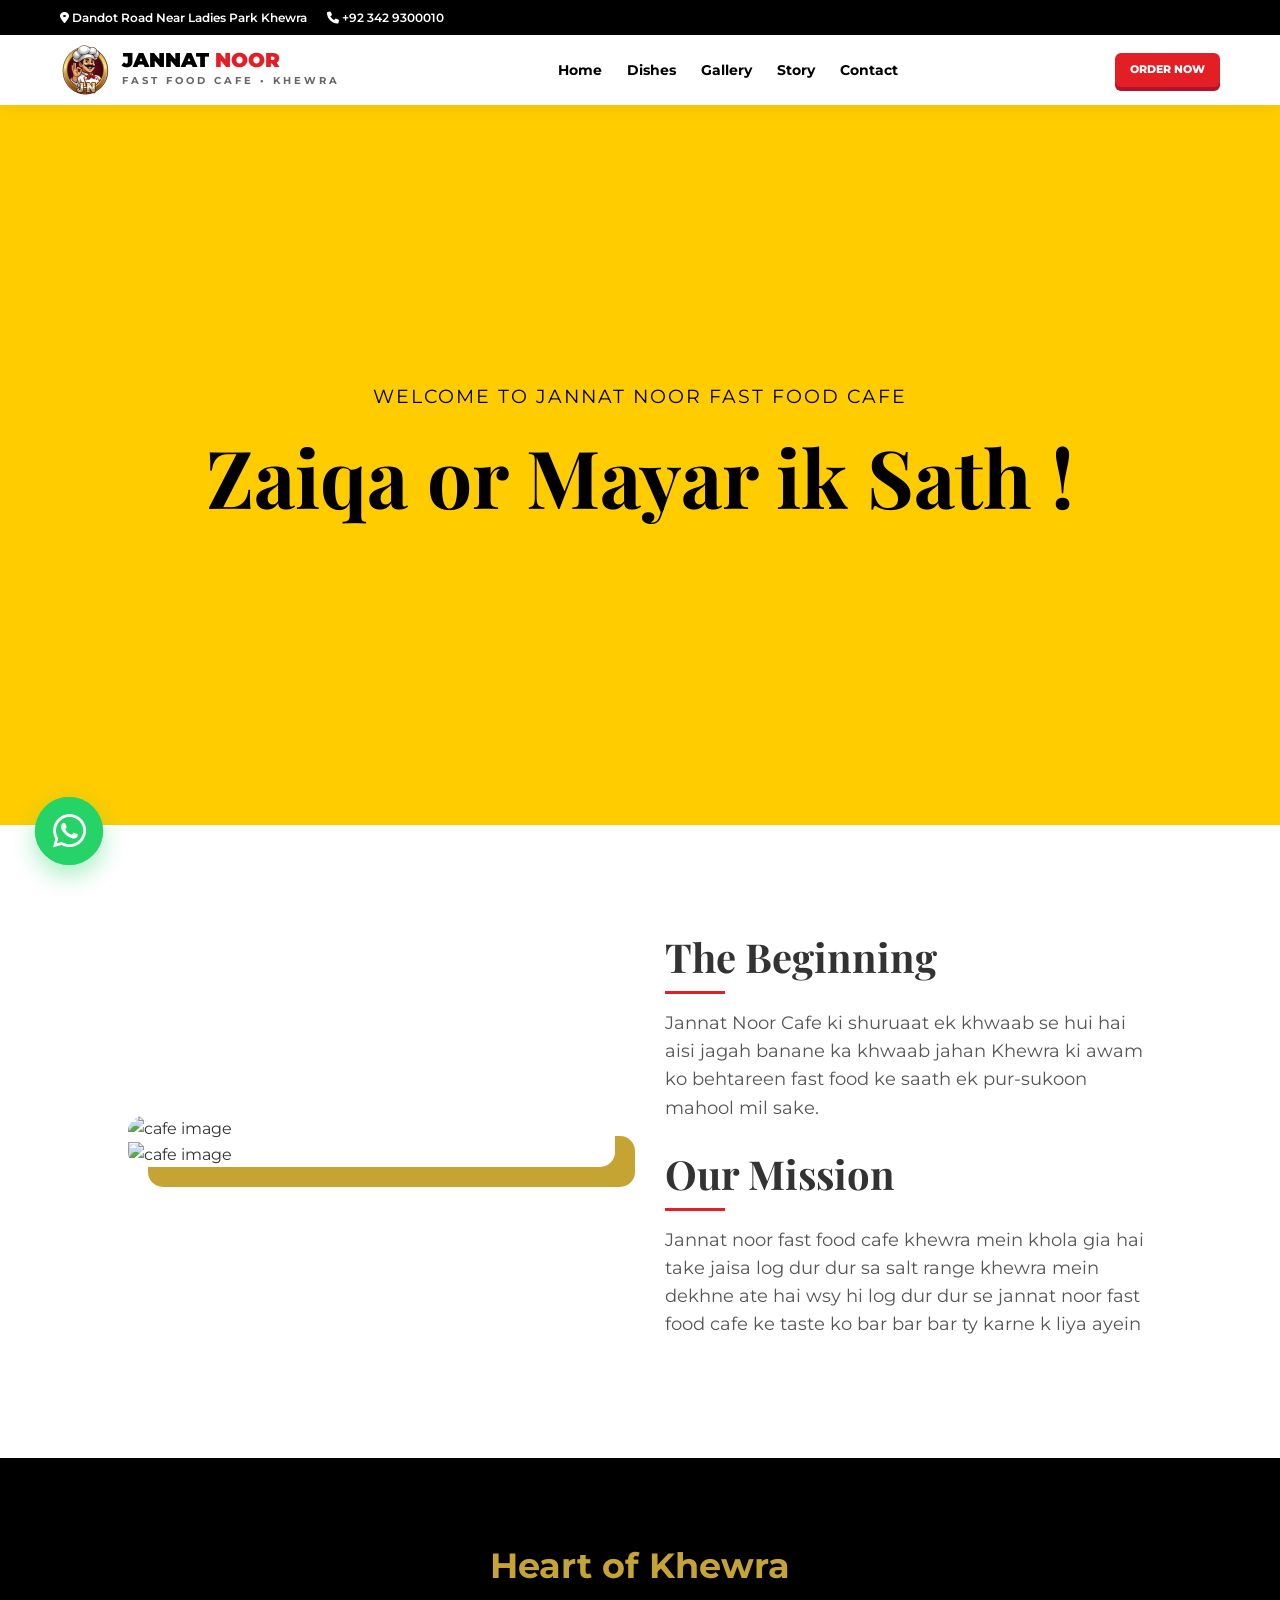
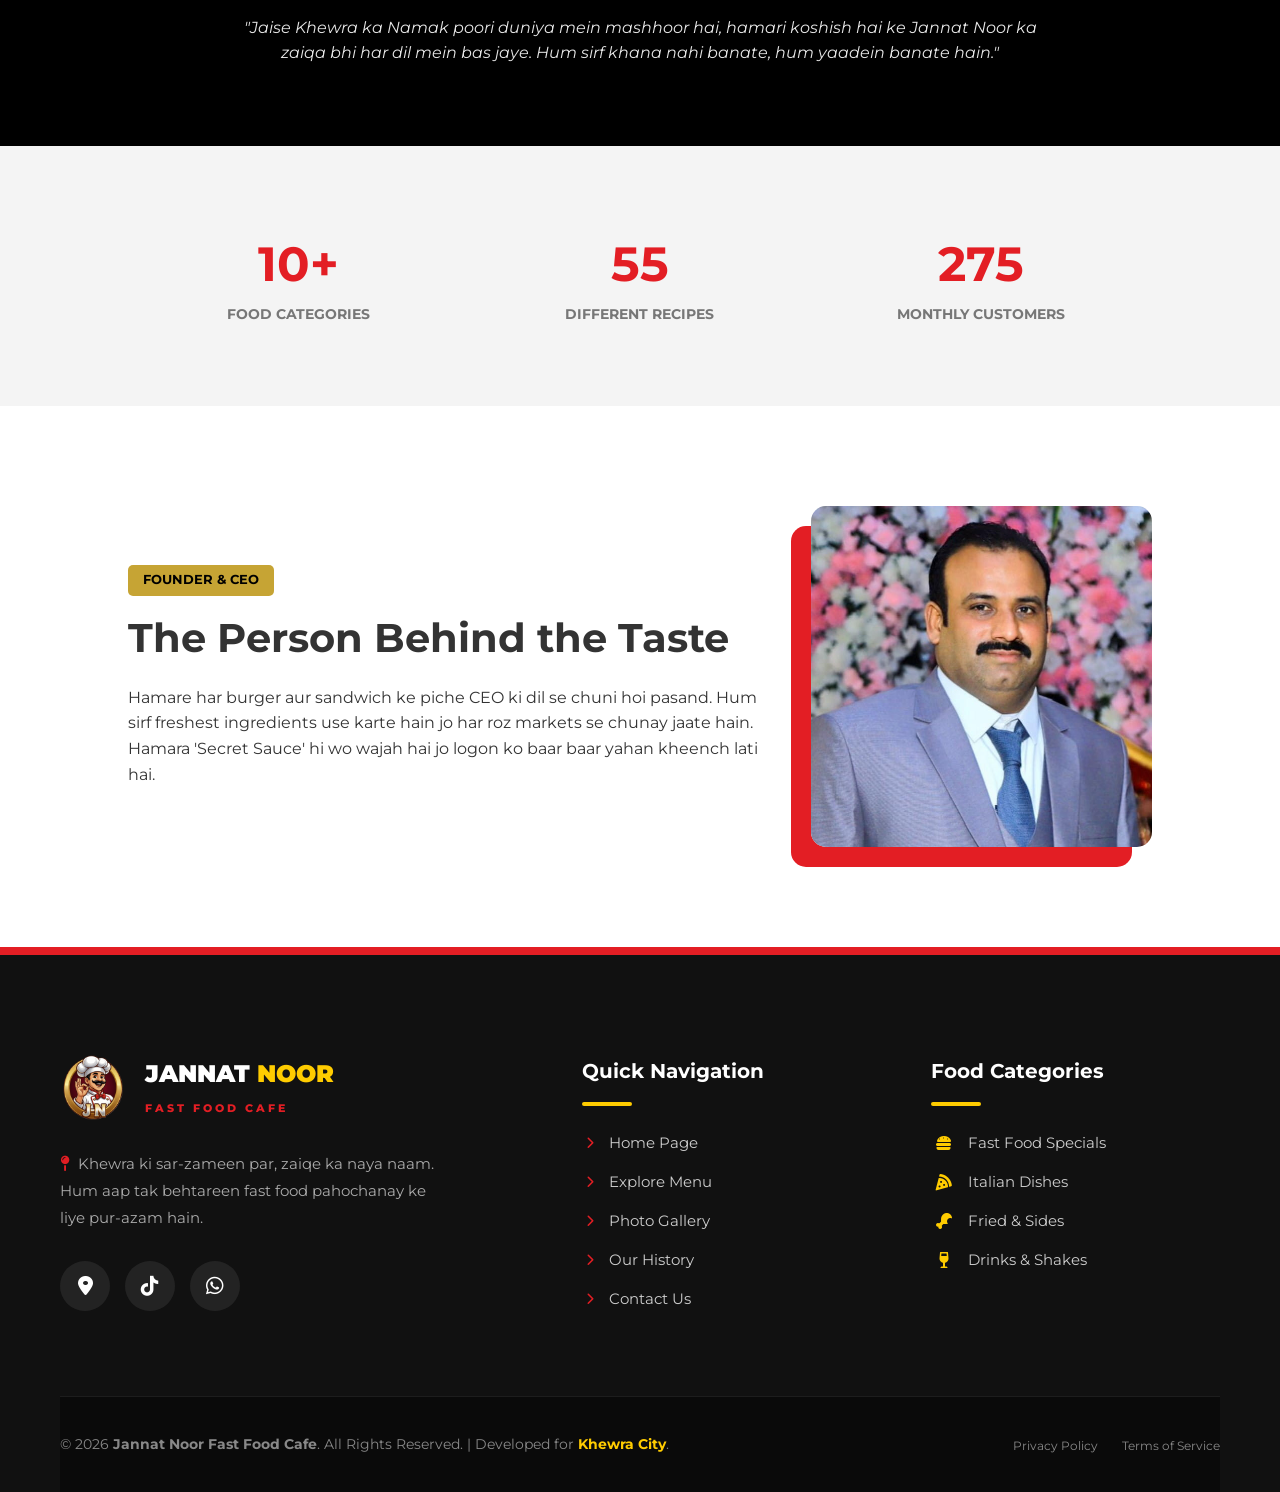
==== commit 4a079434: "Add files via upload" ====
--- a/about.html
+++ b/about.html
@@ -249,7 +249,7 @@
                     </p>
                     <div class="footer-social-icons">
                         
-                        <a href="http://googleusercontent.com/maps.google.com/9" target="_blank" title="Location on Maps" class="social-icon-box maps-hover">
+                        <a href="https://maps.app.goo.gl/FjLoSqab225fpwYQ6?g_st=aw" target="_blank" title="Location on Maps" class="social-icon-box maps-hover">
                             <i class="fa-solid fa-location-dot"></i>
                         </a>
                         
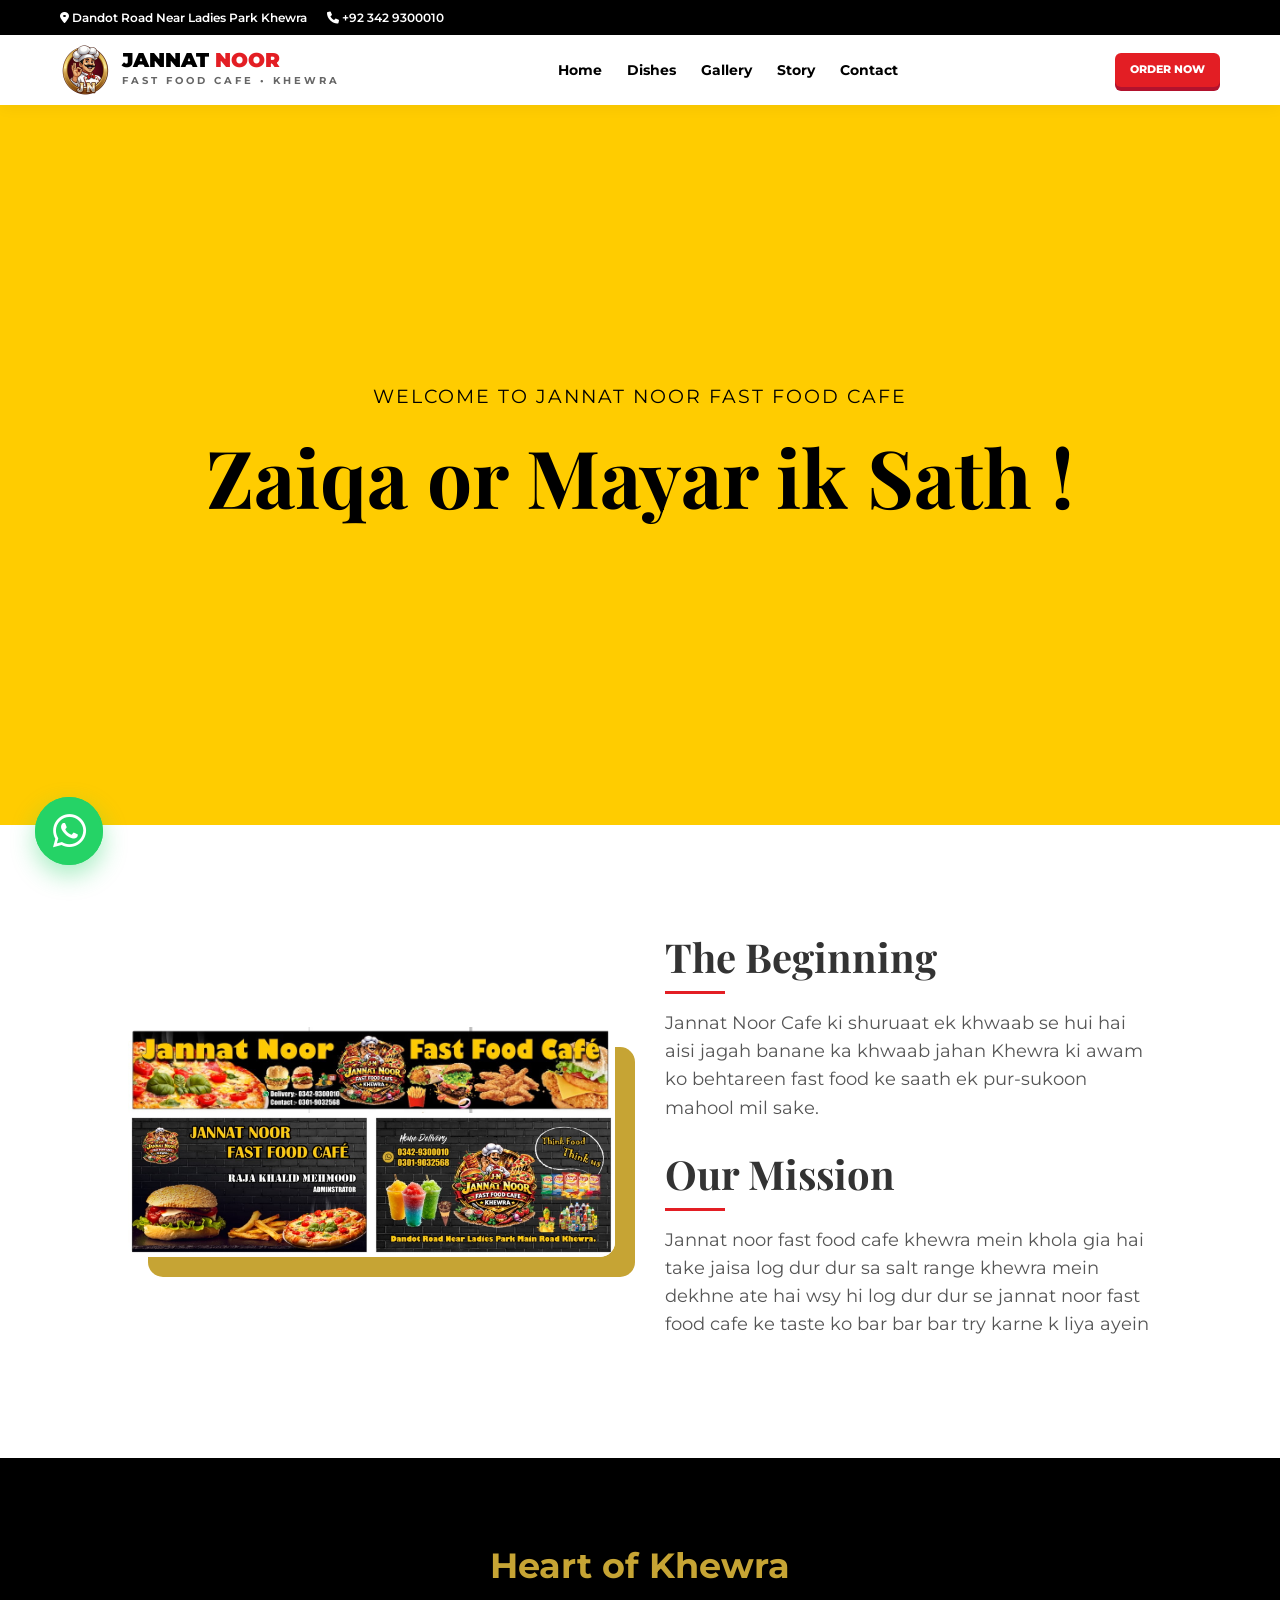
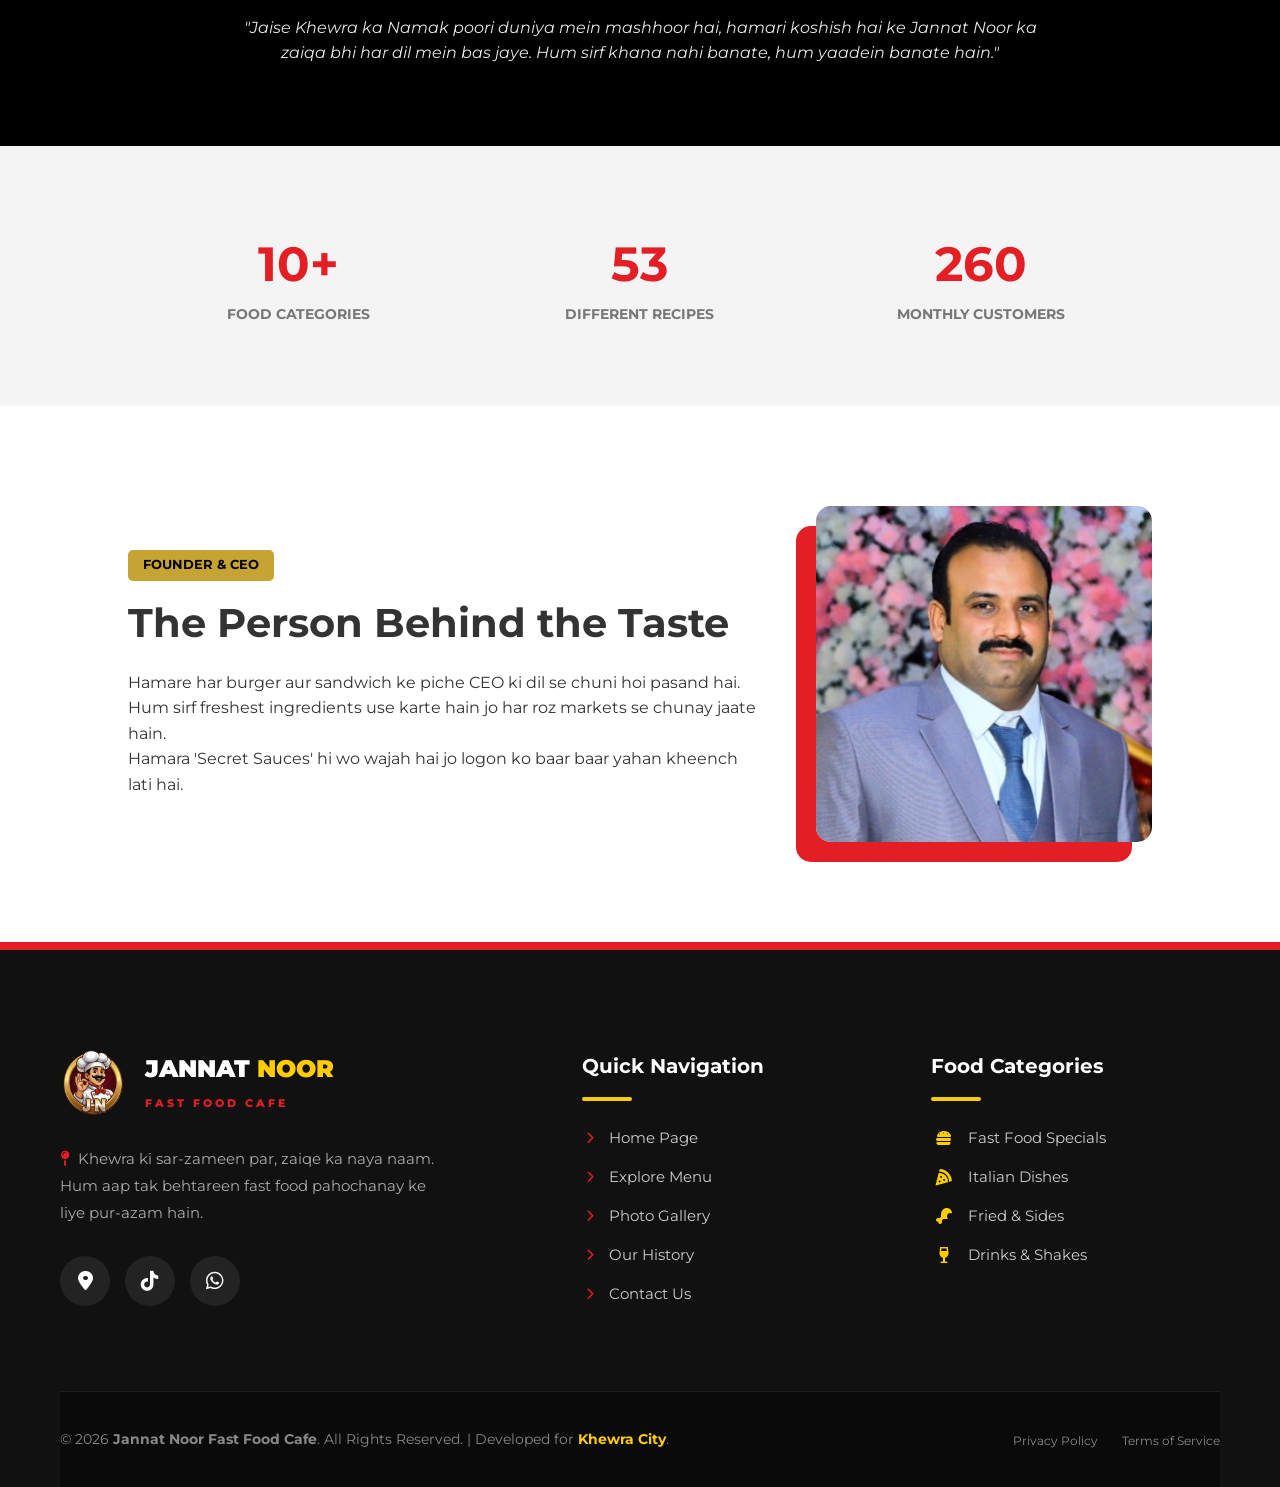
==== commit eab030a6: "Add files via upload" ====
--- a/about.html
+++ b/about.html
@@ -144,14 +144,14 @@
 
     <section class="story-section">
         <div class="story-img reveal">
-            <img src="images/poster.jpeg" alt="cafe image">
-            <img src="images/poster_2.jpeg" alt="cafe image">
+            <img src="images/poster.jpg" alt="cafe image">
+            <img src="images/poster_2.jpg" alt="cafe image">
         </div>
         <div class="story-content reveal">
             <h2>The Beginning</h2>
             <p>Jannat Noor Cafe ki shuruaat ek khwaab se hui hai aisi jagah banane ka khwaab jahan Khewra ki awam ko behtareen fast food ke saath ek pur-sukoon mahool mil sake.</p>
             <h2>Our Mission</h2>
-            <p>Jannat noor fast food cafe khewra mein khola gia hai take jaisa log dur dur sa salt range khewra mein dekhne ate hai wsy hi log dur dur se jannat noor fast food cafe ke taste ko bar bar bar ty karne k liya ayein </p>
+            <p>Jannat noor fast food cafe khewra mein khola gia hai take jaisa log dur dur sa salt range khewra mein dekhne ate hai wsy hi log dur dur se jannat noor fast food cafe ke taste ko bar bar bar try karne k liya ayein </p>
         </div>
     </section>
 
@@ -183,8 +183,8 @@
         <div class="chef-info reveal">
             <div class="chef-badge">FOUNDER & CEO</div>
             <h2>The Person Behind the Taste</h2>
-            <p>Hamare har burger aur sandwich ke piche CEO ki dil se chuni hoi pasand. Hum sirf freshest ingredients use karte hain jo har roz markets se chunay jaate hain.</p>
-            <p>Hamara 'Secret Sauce' hi wo wajah hai jo logon ko baar baar yahan kheench lati hai.</p>
+            <p>Hamare har burger aur sandwich ke piche CEO ki dil se chuni hoi pasand hai. Hum sirf freshest ingredients use karte hain jo har roz markets se chunay jaate hain.</p>
+            <p>Hamara 'Secret Sauces' hi wo wajah hai jo logon ko baar baar yahan kheench lati hai.</p>
         </div>
     </section>
 
